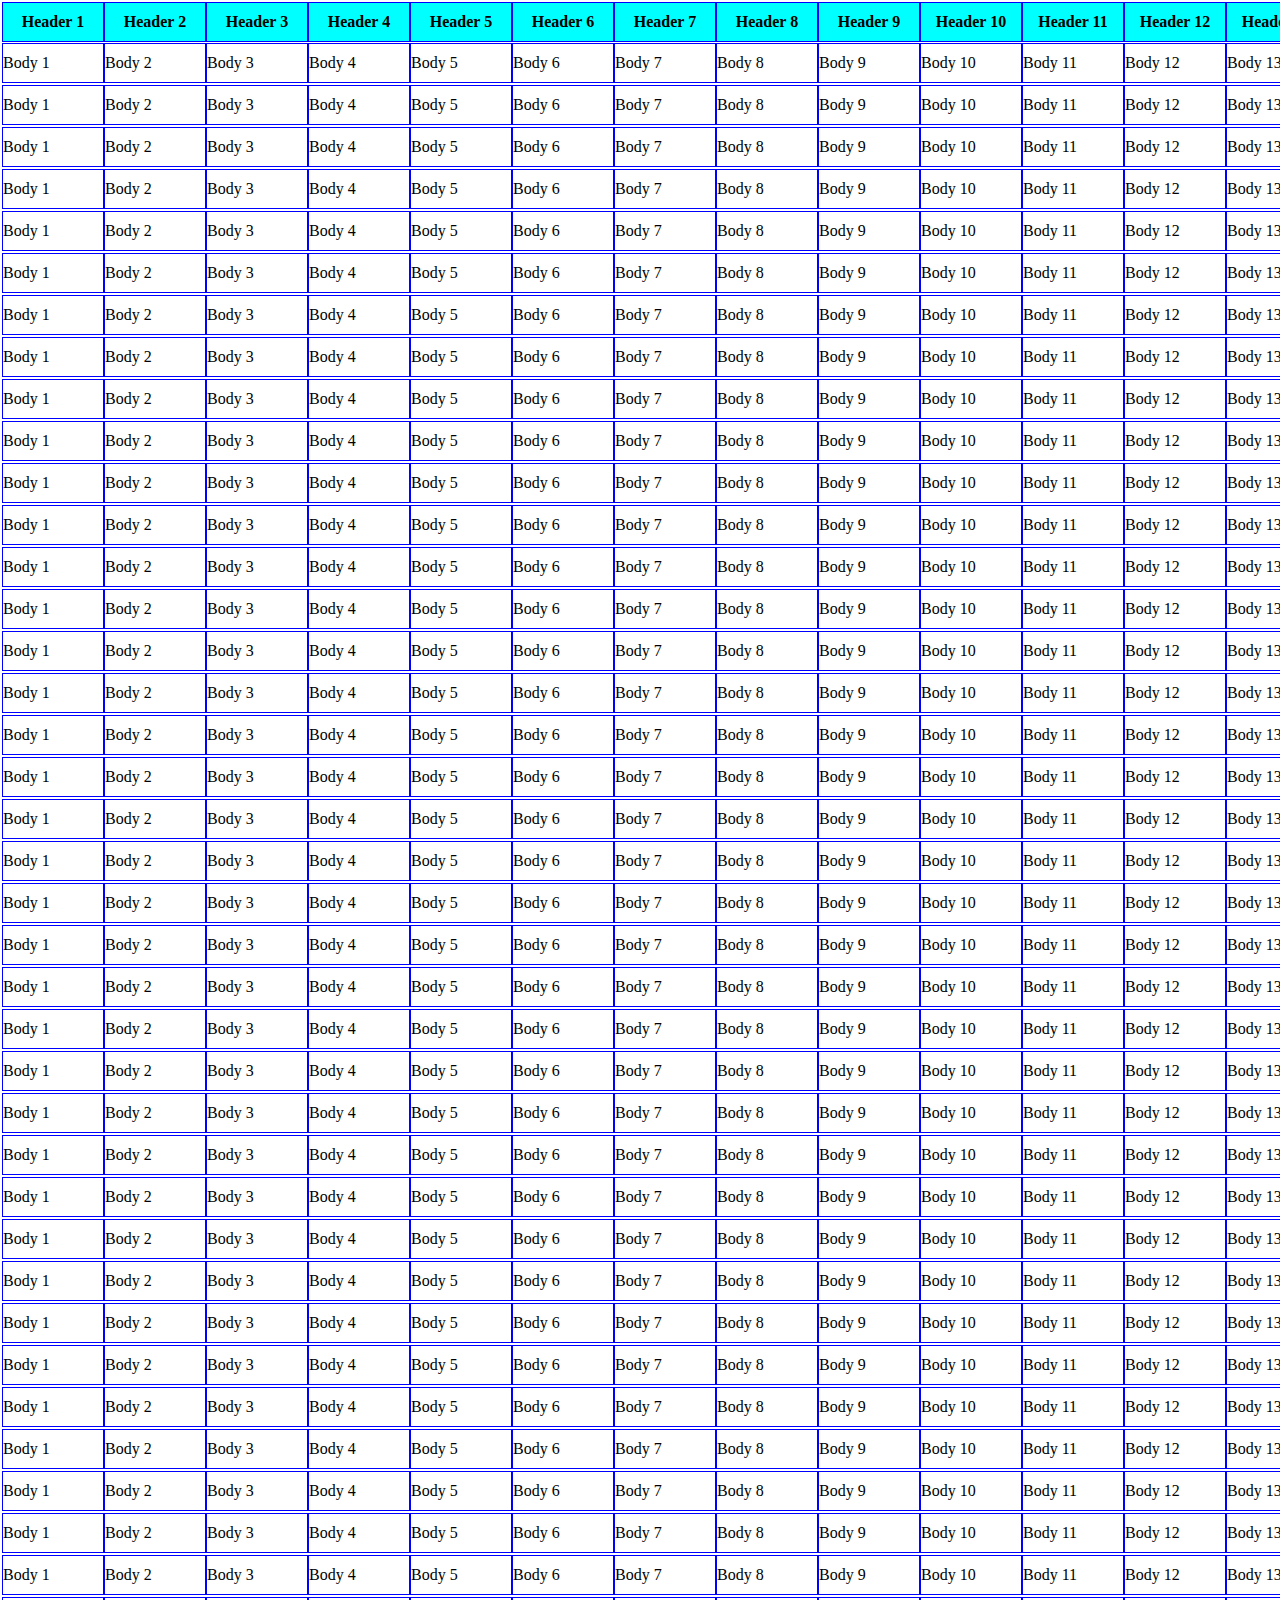
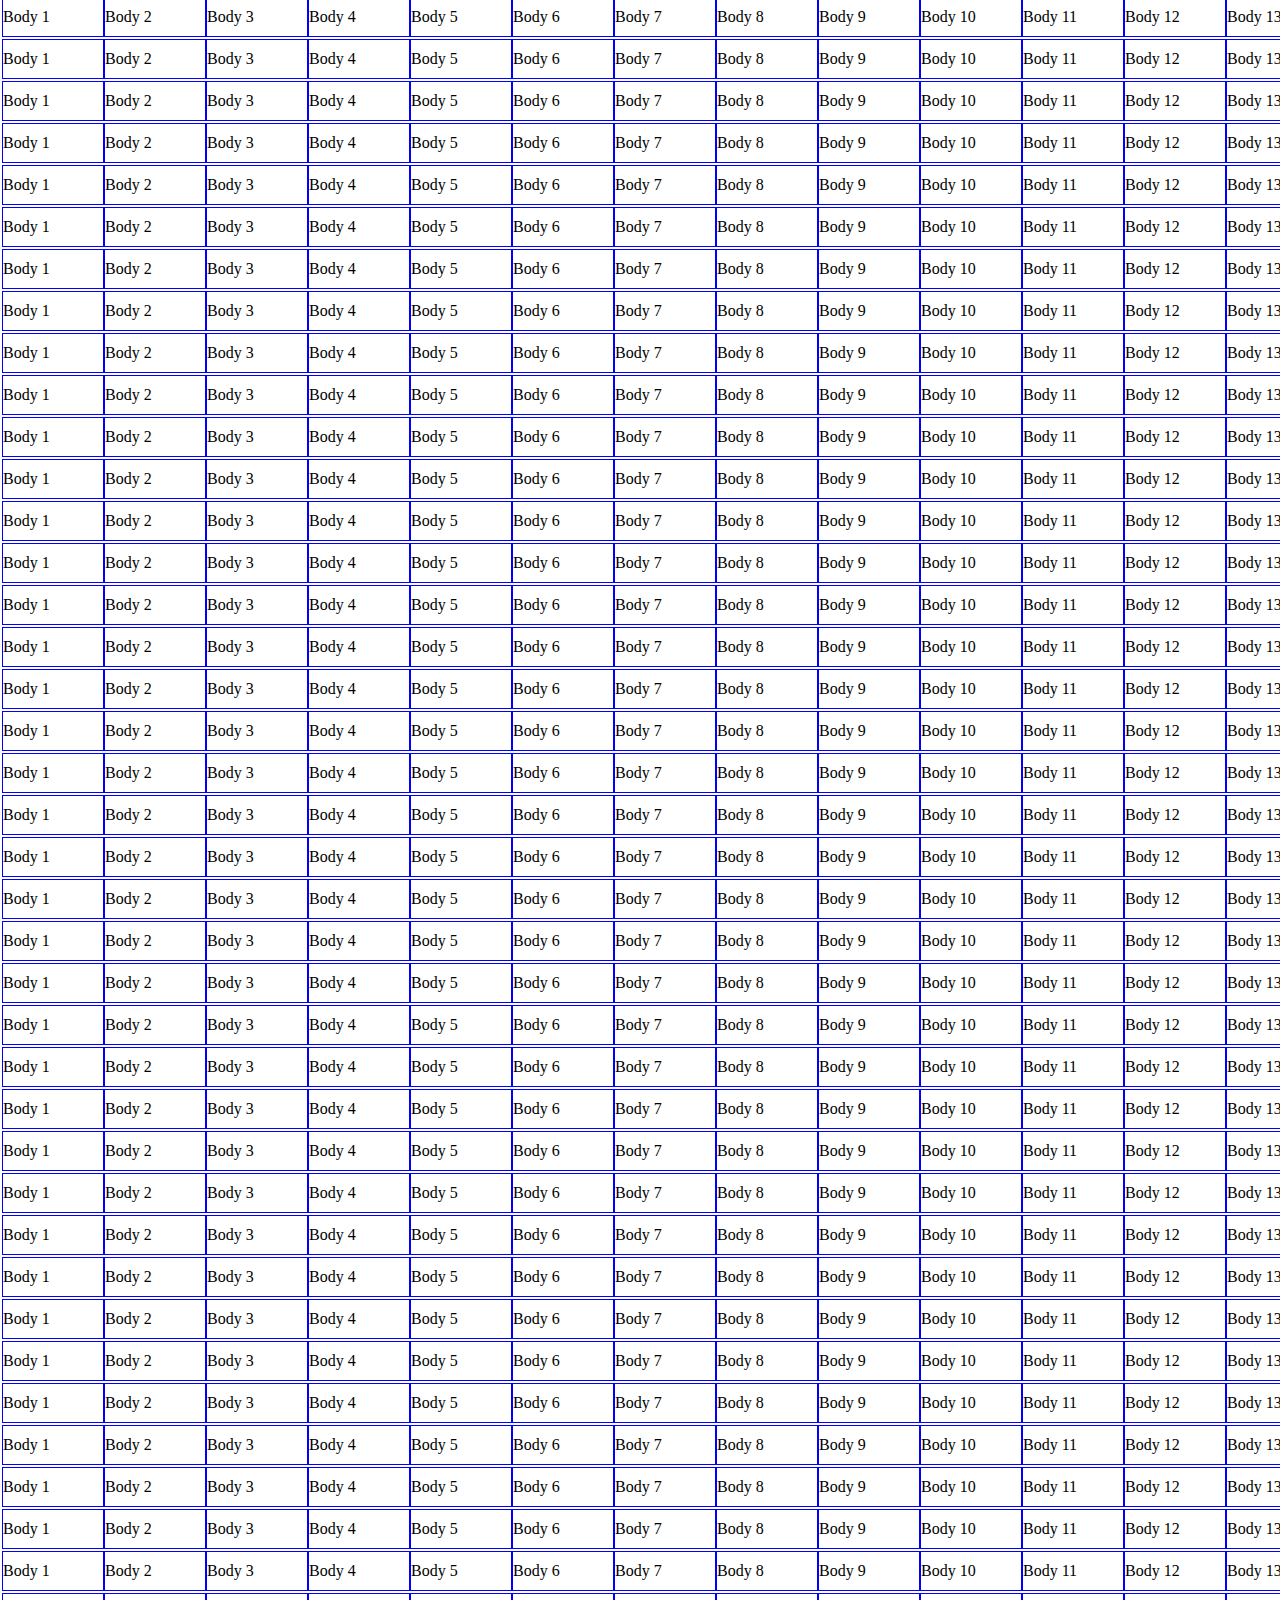
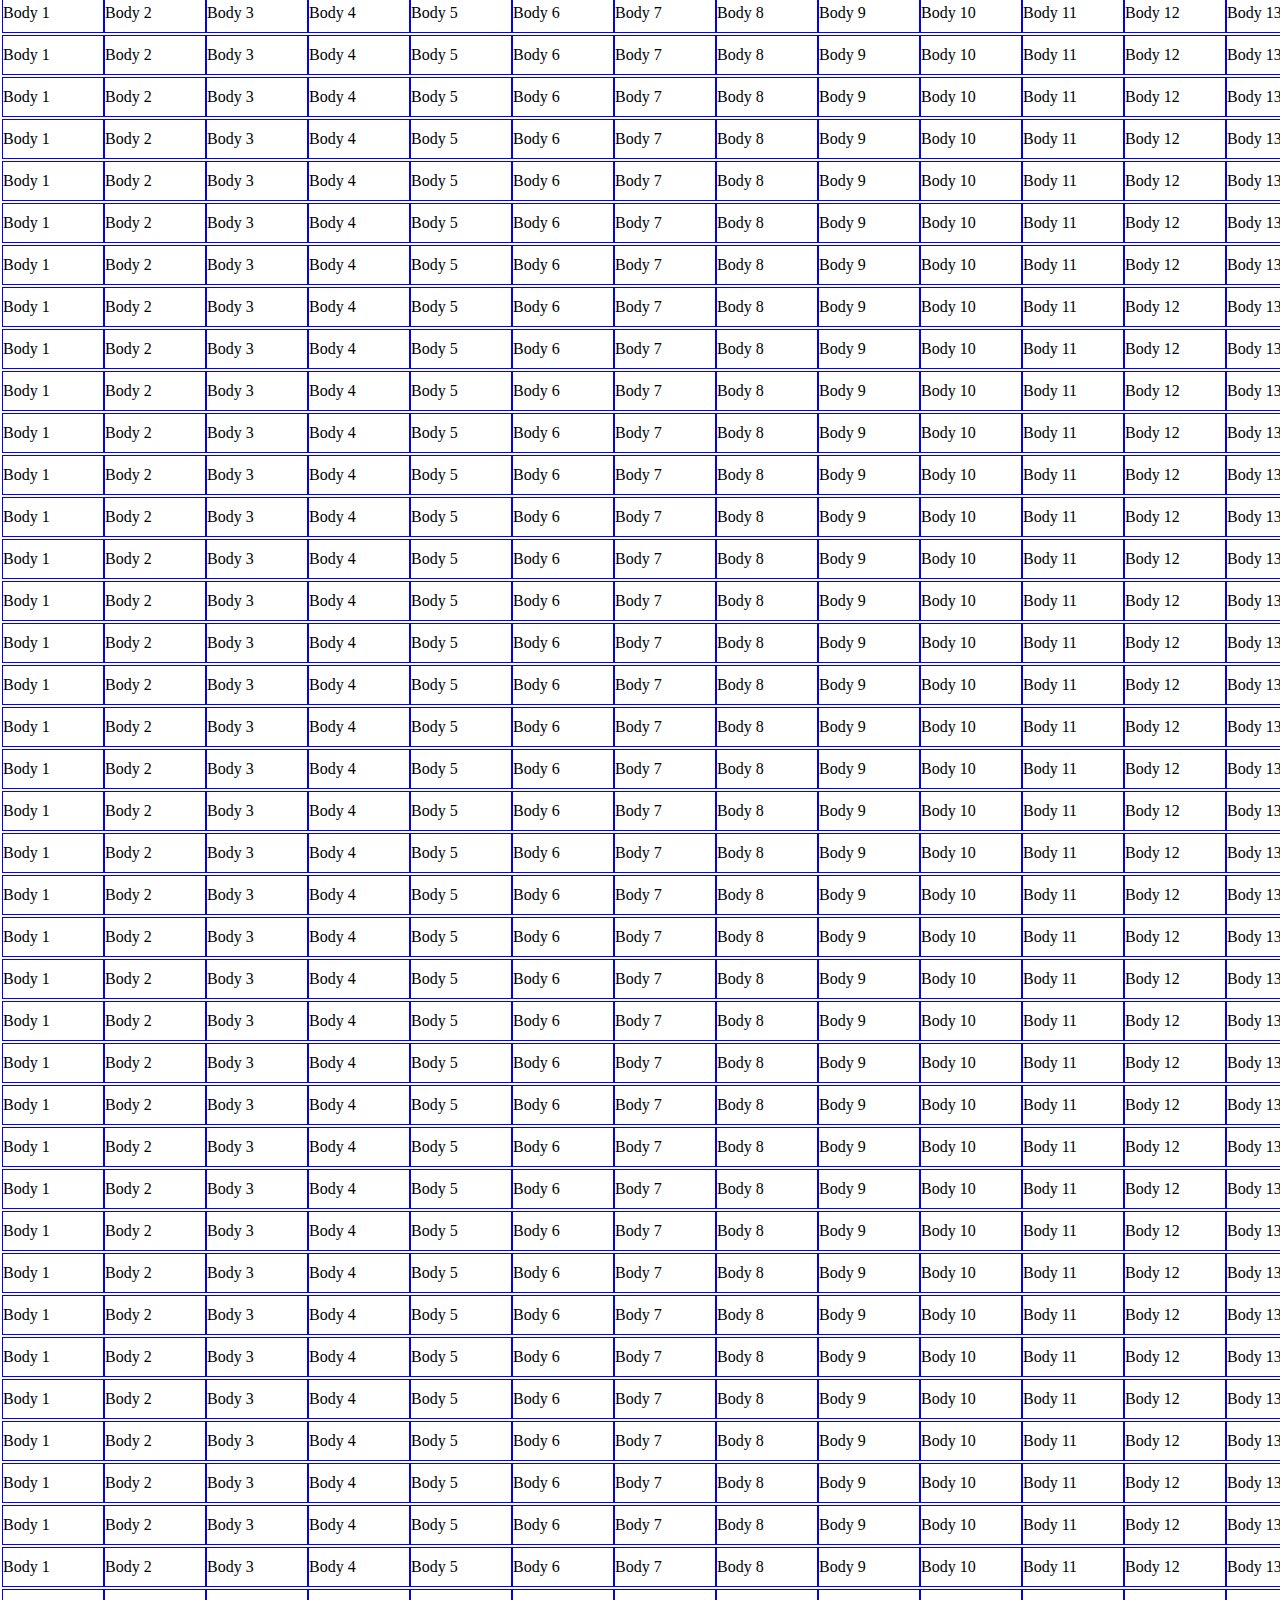
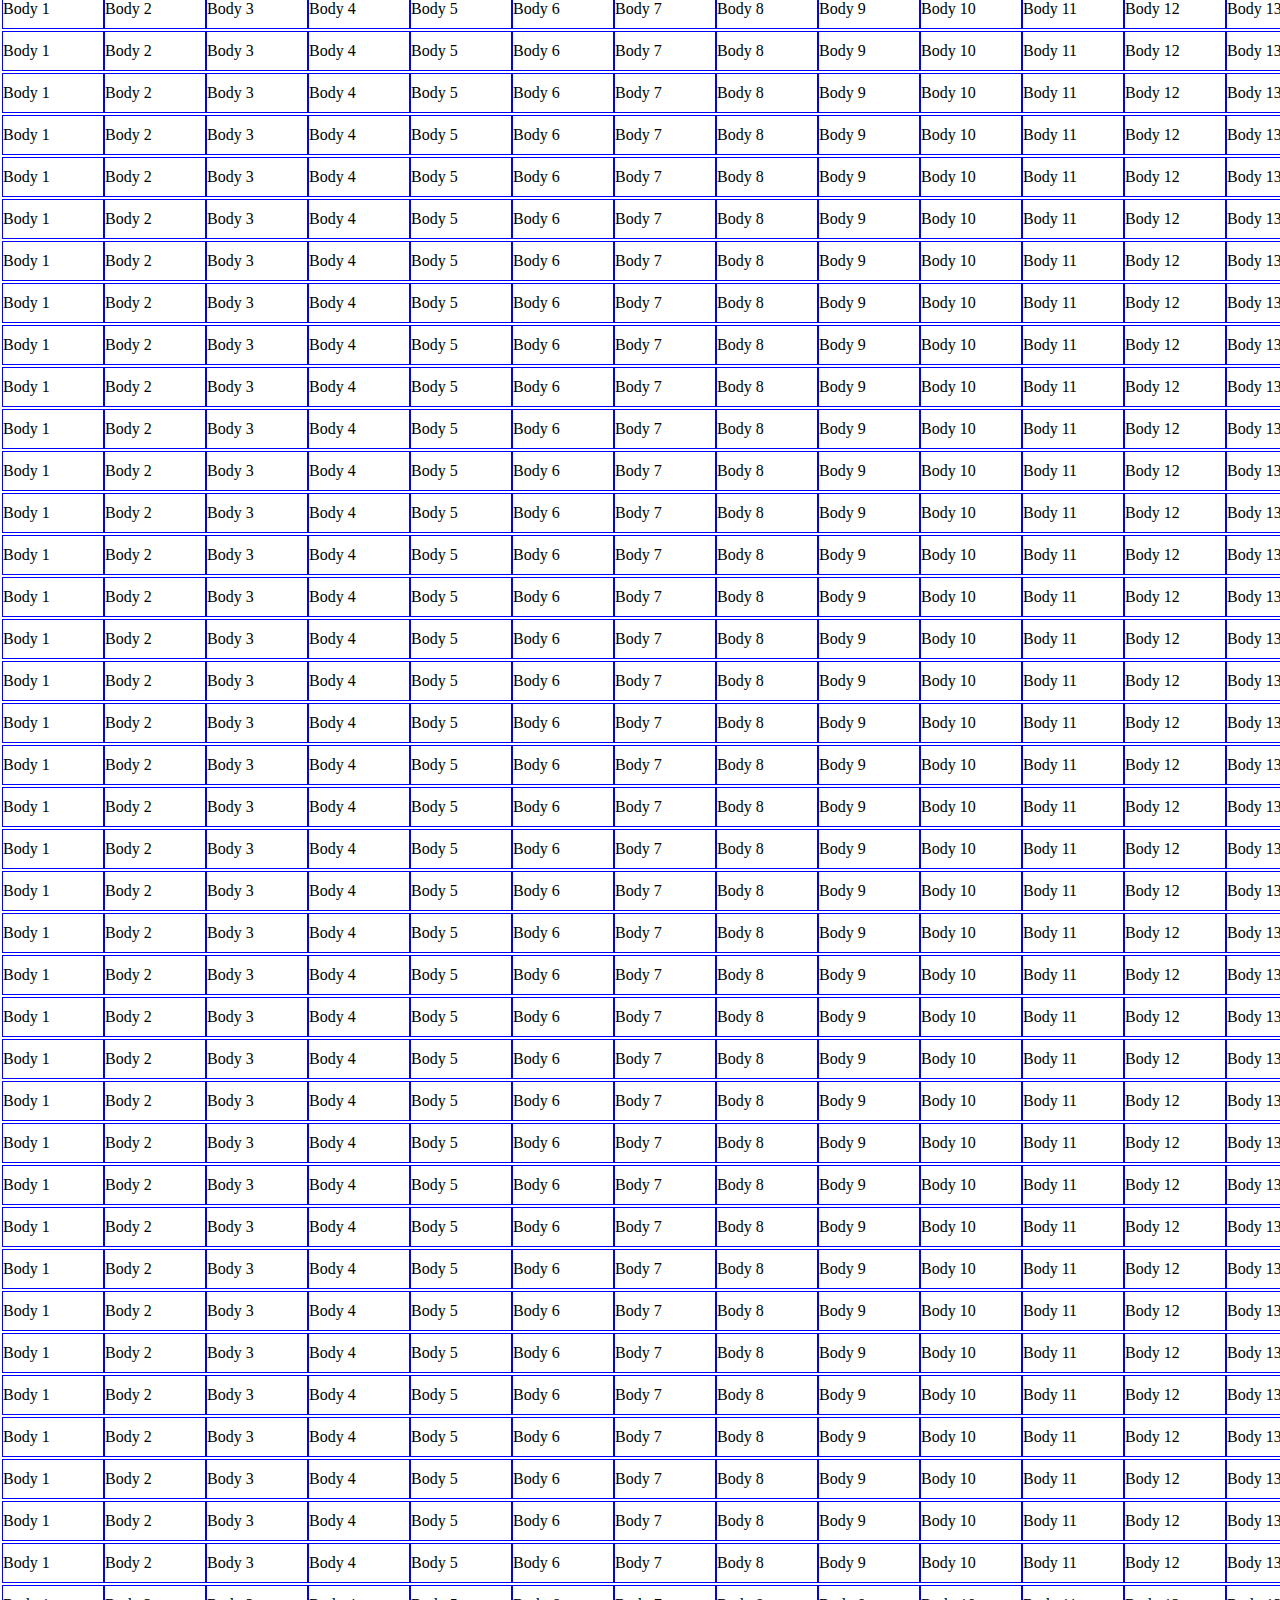
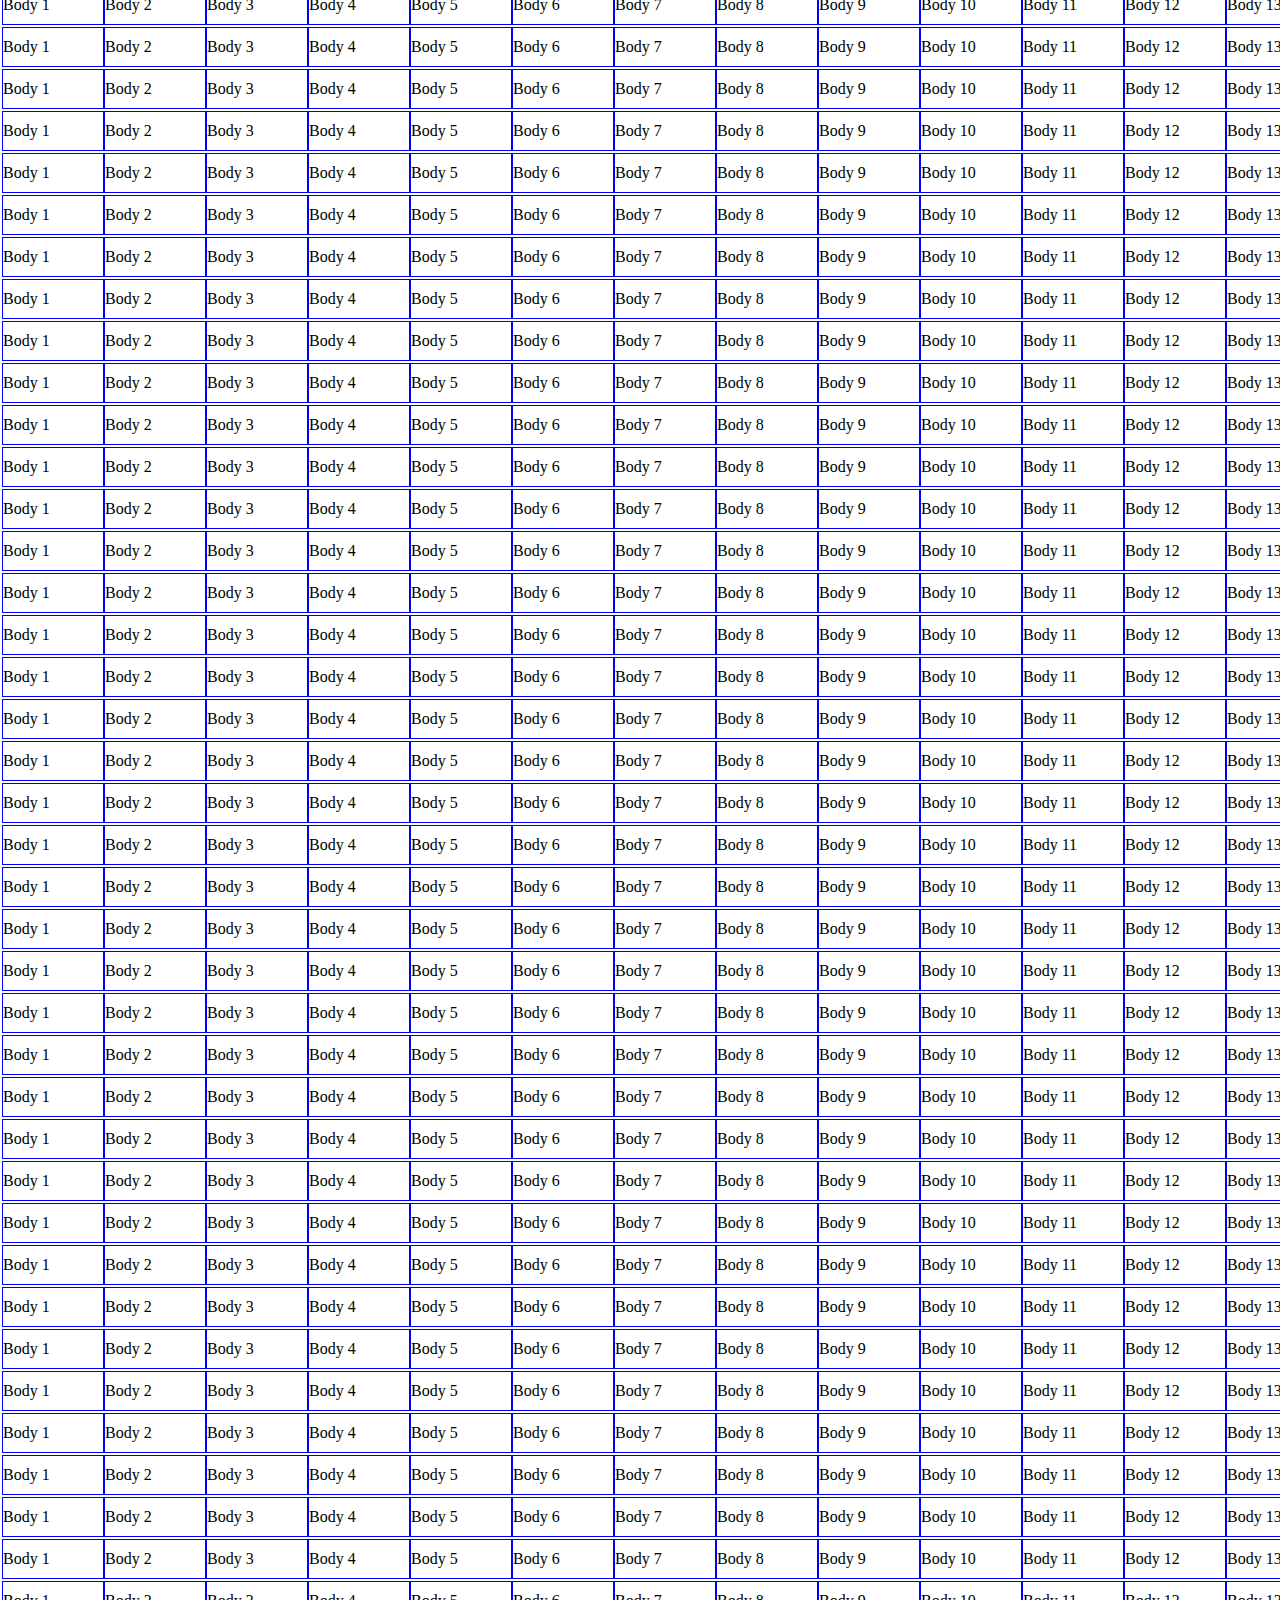
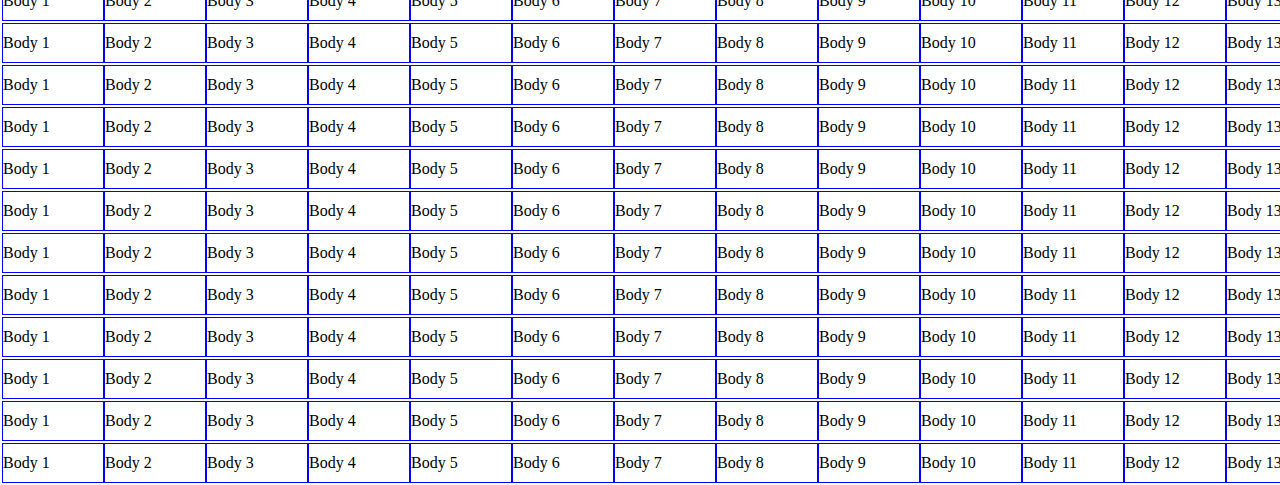
==== example/excel/fullscreen/index.html @ 572d9a46 "New full screen locked table scroller" ====
<!DOCTYPE html>
<html>
<head>
<title>Scrollable Table with Fixed Header</title>
<script src="jquery-latest.min.js" type="text/javascript"></script>
<script type="text/javascript">
<!--
$(document).ready(function(){
    var bot = $("#bottomTable");
    var row = $("#bottomTable tr");
    for(var i = 0; i < 200; i++){
        bot.append( row.clone() );
    }
    var top = $("div.fixedTop");
    $(window).on('scroll', function(ev){
        top.css('left', (window.pageXOffset * -1) + 'px');
    });
});
-->
</script>
<style type="text/css">
<!--
html, body {
    margin: 0;
    padding: 0;
}

div.fixedTop {
    position: fixed;
    top: 0px;
    left: 0px;
    width: 2120px;
}

div.fixedTop table {
    border-spacing: 1;
}

div.fixedTop th {
    display: inline-block;
    padding: 10px 0 10px 0;
    margin: 0;
    width: 100px;
    border: 1px solid blue;
    text-align: center;
    background-color: cyan;
    z-index: 200;
}

div.fixedTop th:hover {
    background-color: #c99;
    cursor: pointer;
}

div.bottomScroller {
    margin: 41px 0 0 0;
    padding: 0;
    width: 100%;
}

div.bottomScroller table {
    padding: 0;
    margin: 0;
    display: block;
    width: 2120px;
}

div.bottomScroller td {
    margin: 0;
    width: 100px;
    padding: 10px 0 10px 0;
    border: 1px solid blue;
    white-space: nowrap;
    text-overflow: ellipsis;
    overflow: hidden;
    display: inline-block;
}

-->
</style>
</head>
    <body>
        <div class='fixedTop'>
            <table>
                <tr>
                    <th> Header 1 </th>
                    <th> Header 2 </th>
                    <th> Header 3 </th>
                    <th> Header 4 </th>
                    <th> Header 5 </th>
                    <th> Header 6 </th>
                    <th> Header 7 </th>
                    <th> Header 8 </th>
                    <th> Header 9 </th>
                    <th> Header 10 </th>
                    <th> Header 11 </th>
                    <th> Header 12 </th>
                    <th> Header 13 </th>
                    <th> Header 14 </th>
                    <th> Header 15 </th>
                    <th> Header 16 </th>
                    <th> Header 17 </th>
                    <th> Header 18 </th>
                    <th> Header 19 </th>
                    <th> Header 20 </th>
                </tr>
            </table>
        </div>
        <div class='bottomScroller'>
            <table id='bottomTable'>
                <tr>
                    <td> Body 1 </td>
                    <td> Body 2 </td>
                    <td> Body 3 </td>
                    <td> Body 4 </td>
                    <td> Body 5 </td>
                    <td> Body 6 </td>
                    <td> Body 7 </td>
                    <td> Body 8 </td>
                    <td> Body 9 </td>
                    <td> Body 10 </td>
                    <td> Body 11 </td>
                    <td> Body 12 </td>
                    <td> Body 13 </td>
                    <td> Body 14 </td>
                    <td> Body 15 </td>
                    <td> Body 16 </td>
                    <td> Body 17 </td>
                    <td> Body 18 </td>
                    <td> Body 19 </td>
                    <td> Body 20 </td>
                </tr>
            </table>
        </div>
    </body>
</html>
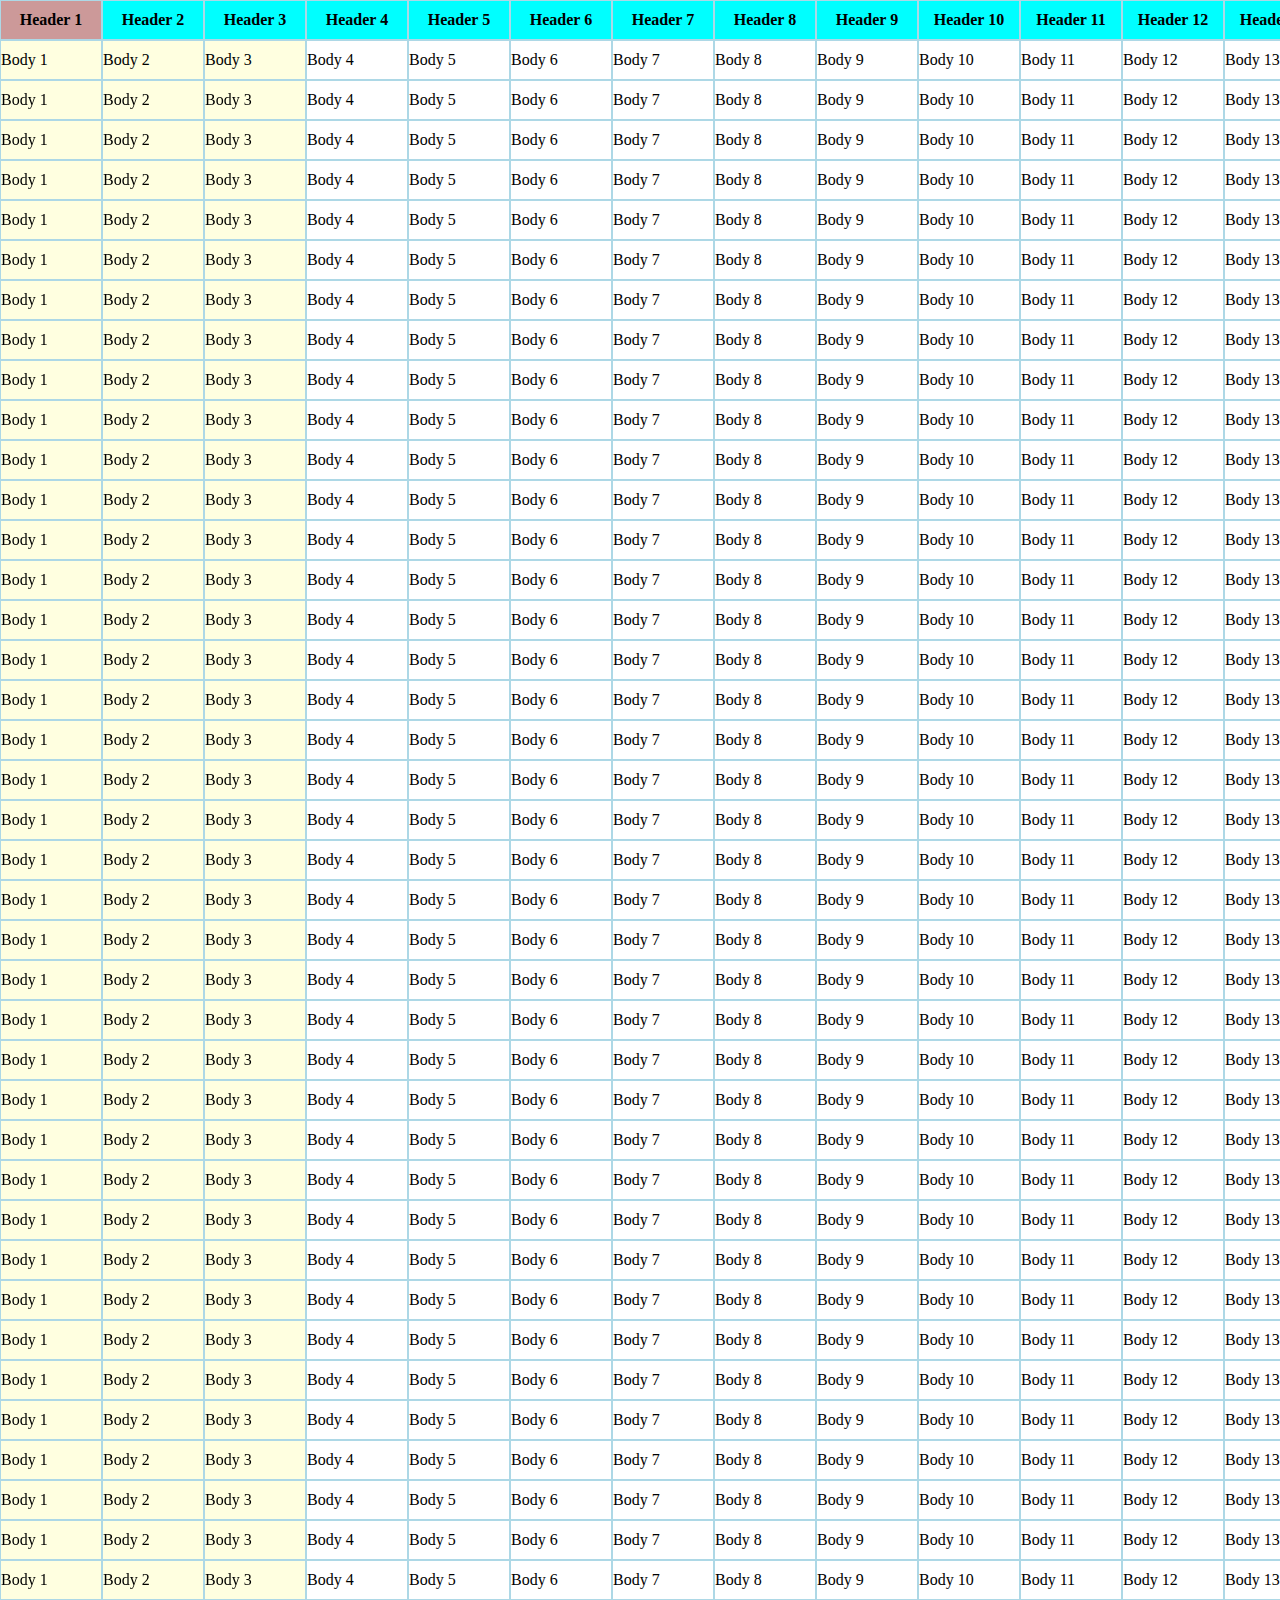
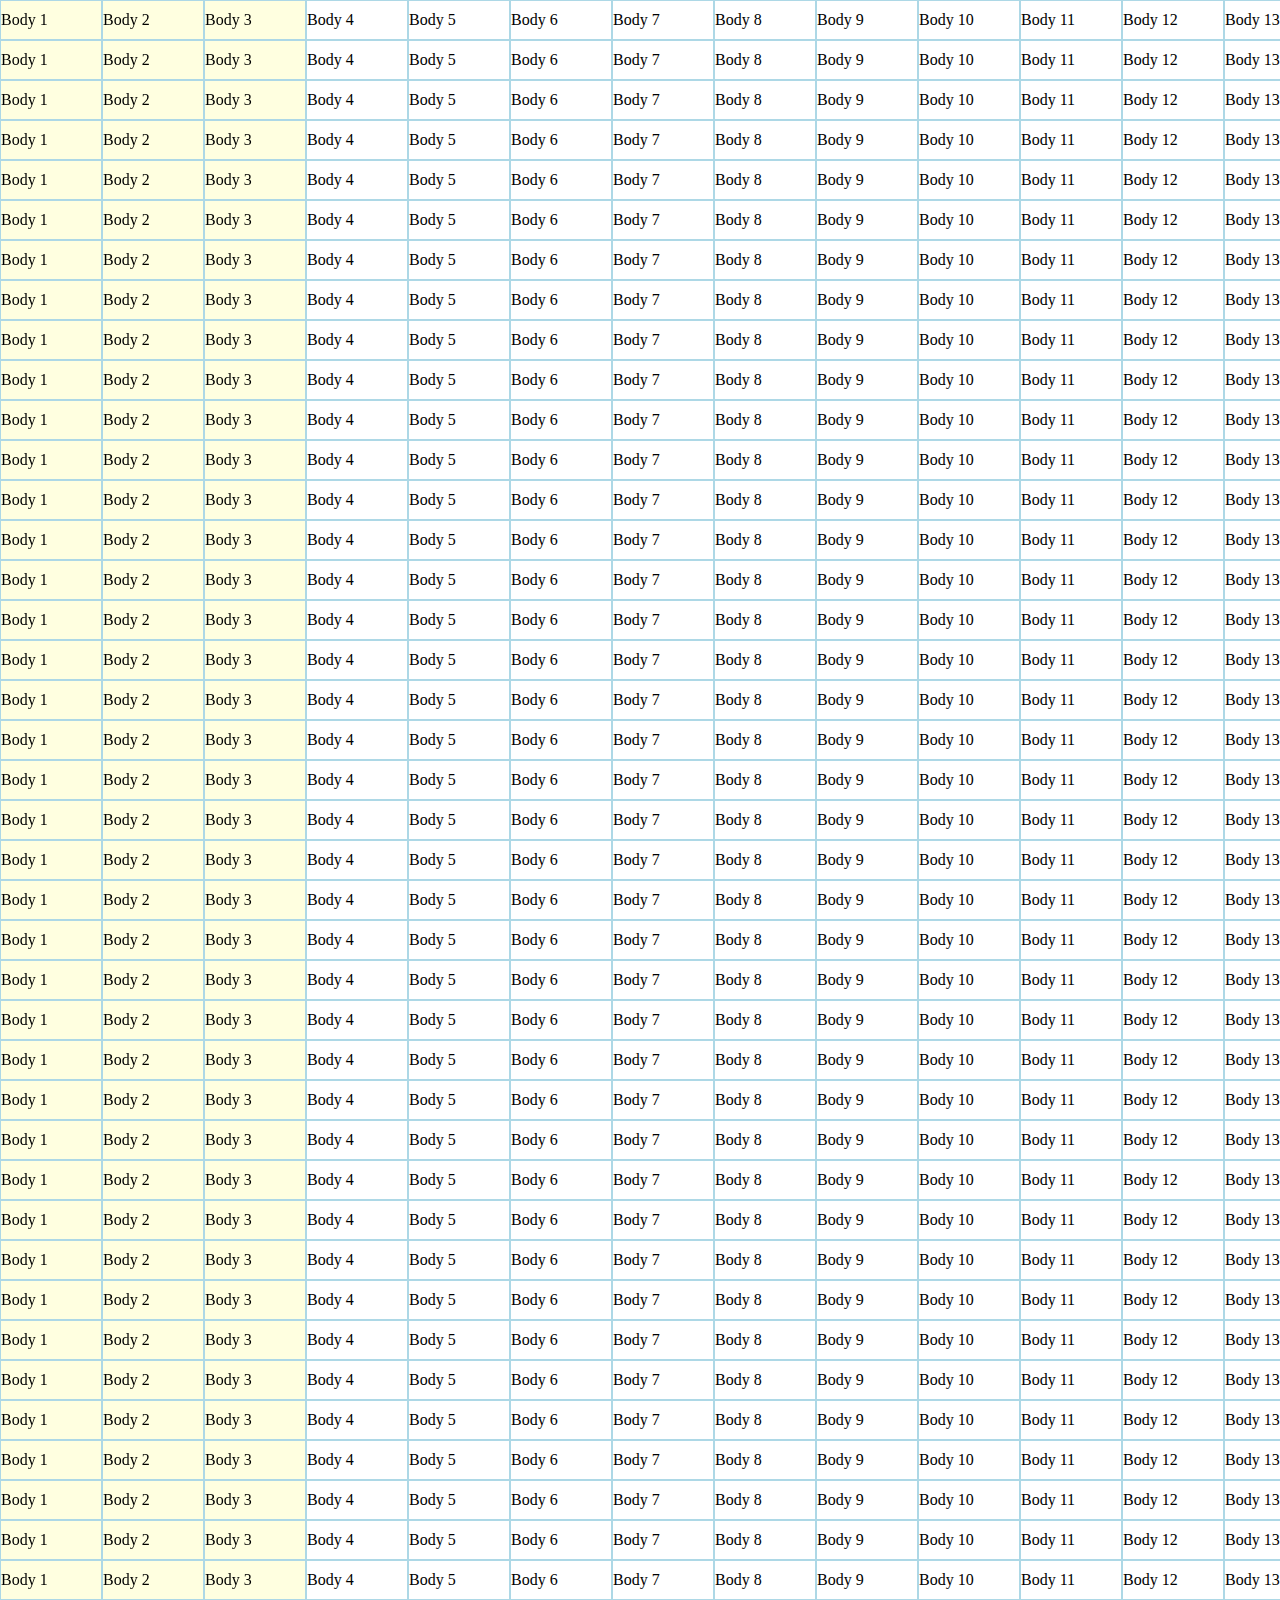
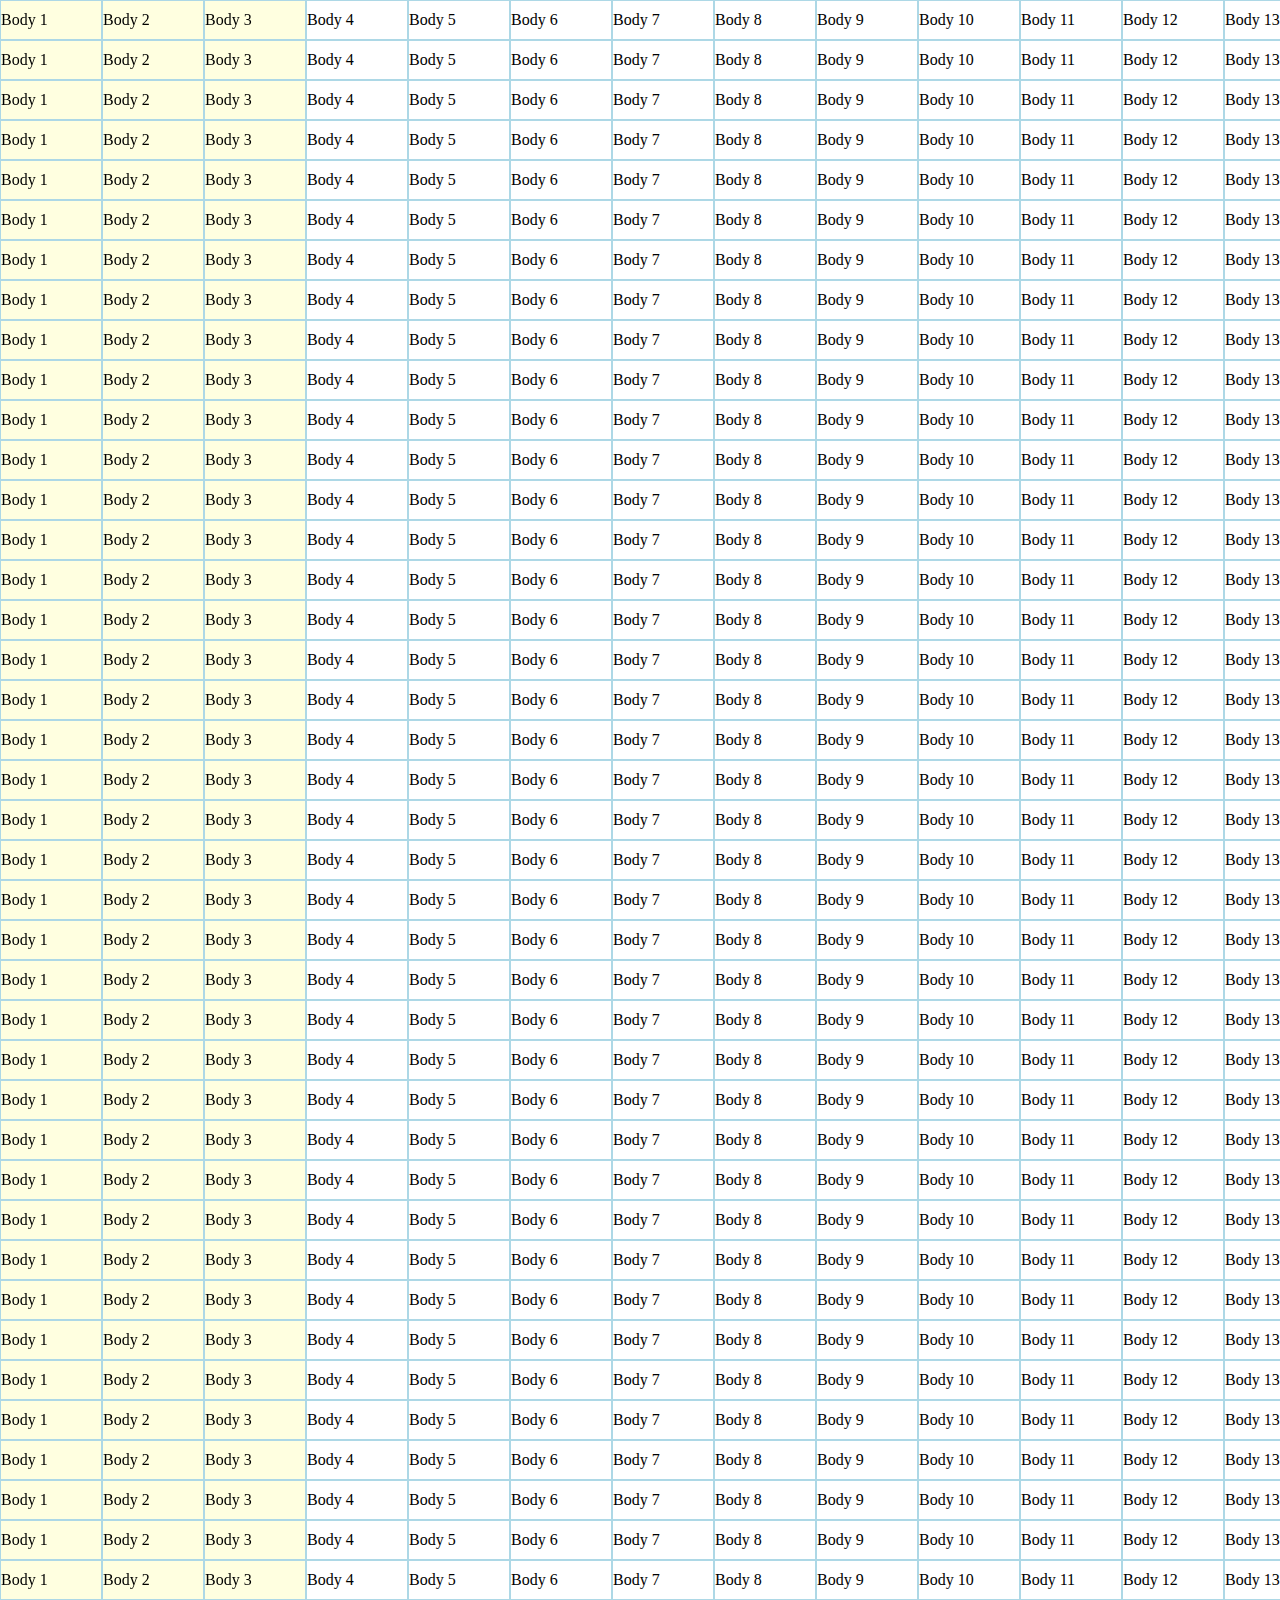
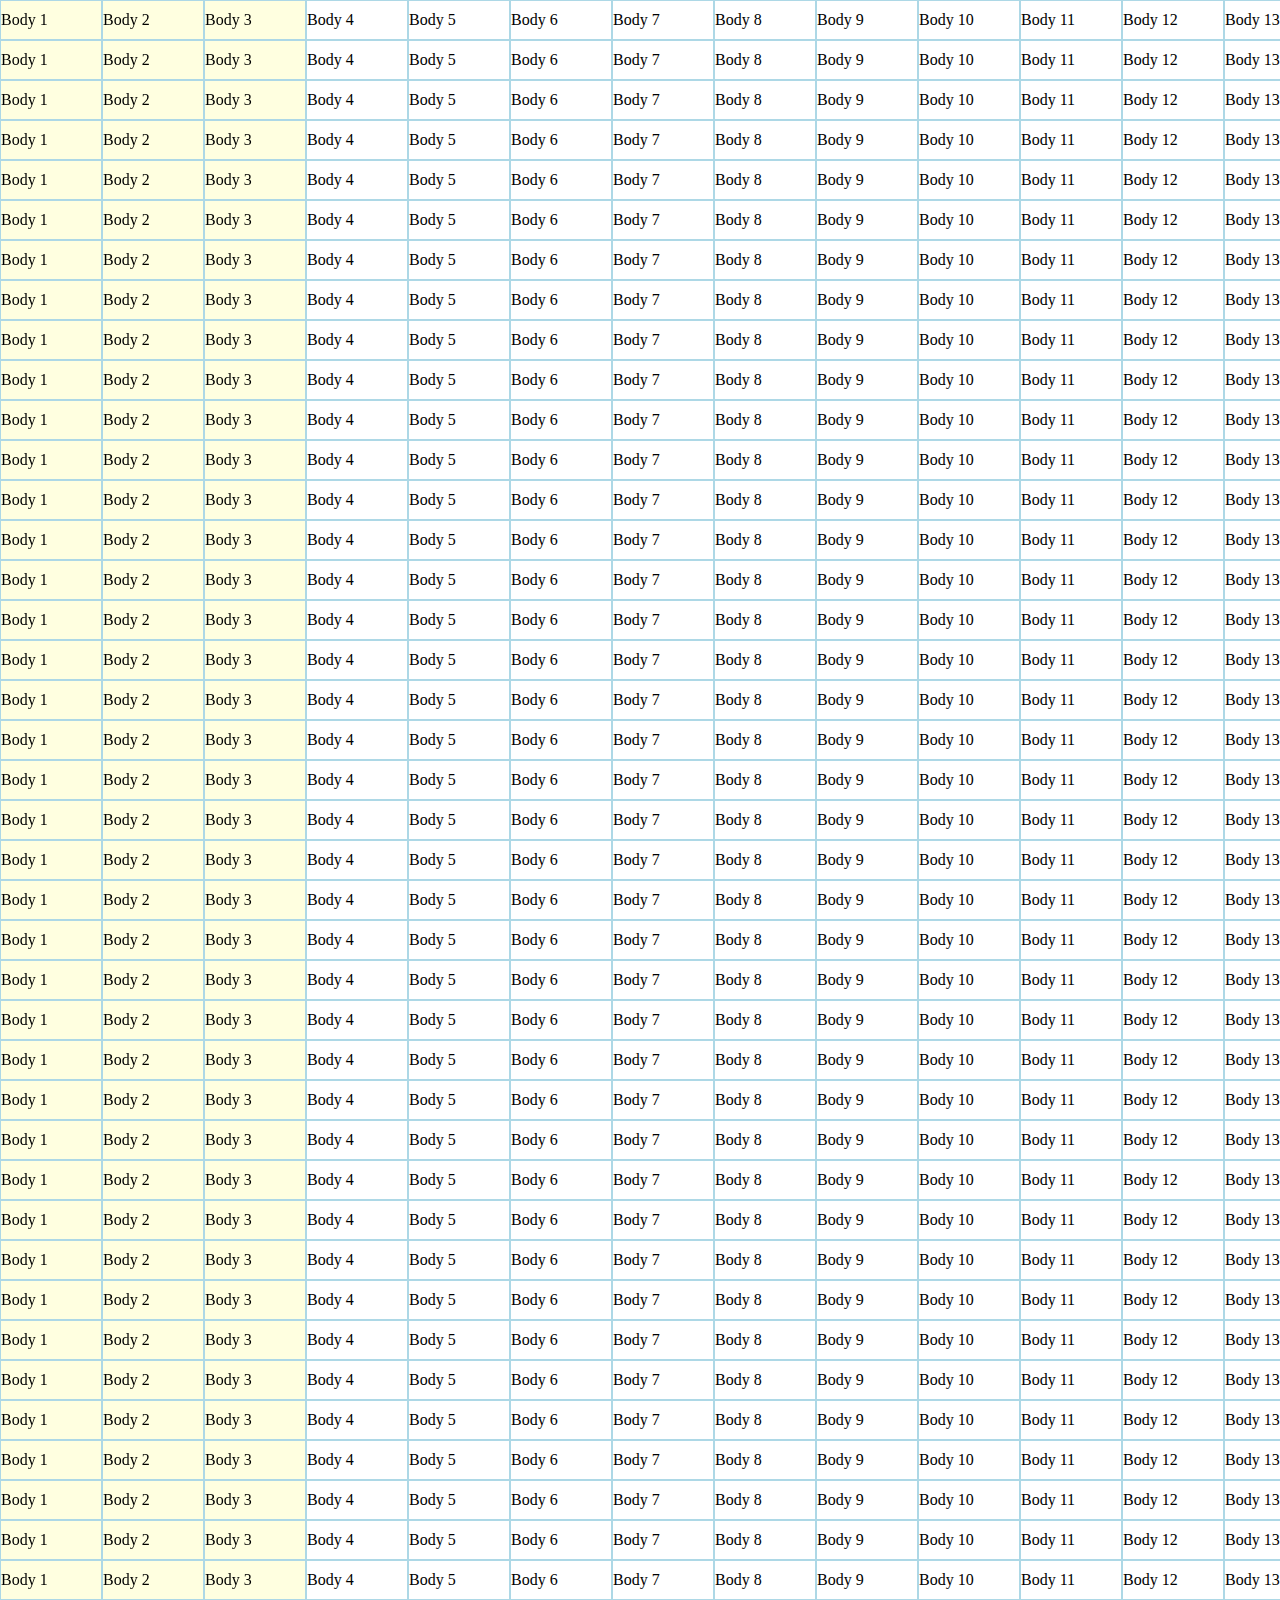
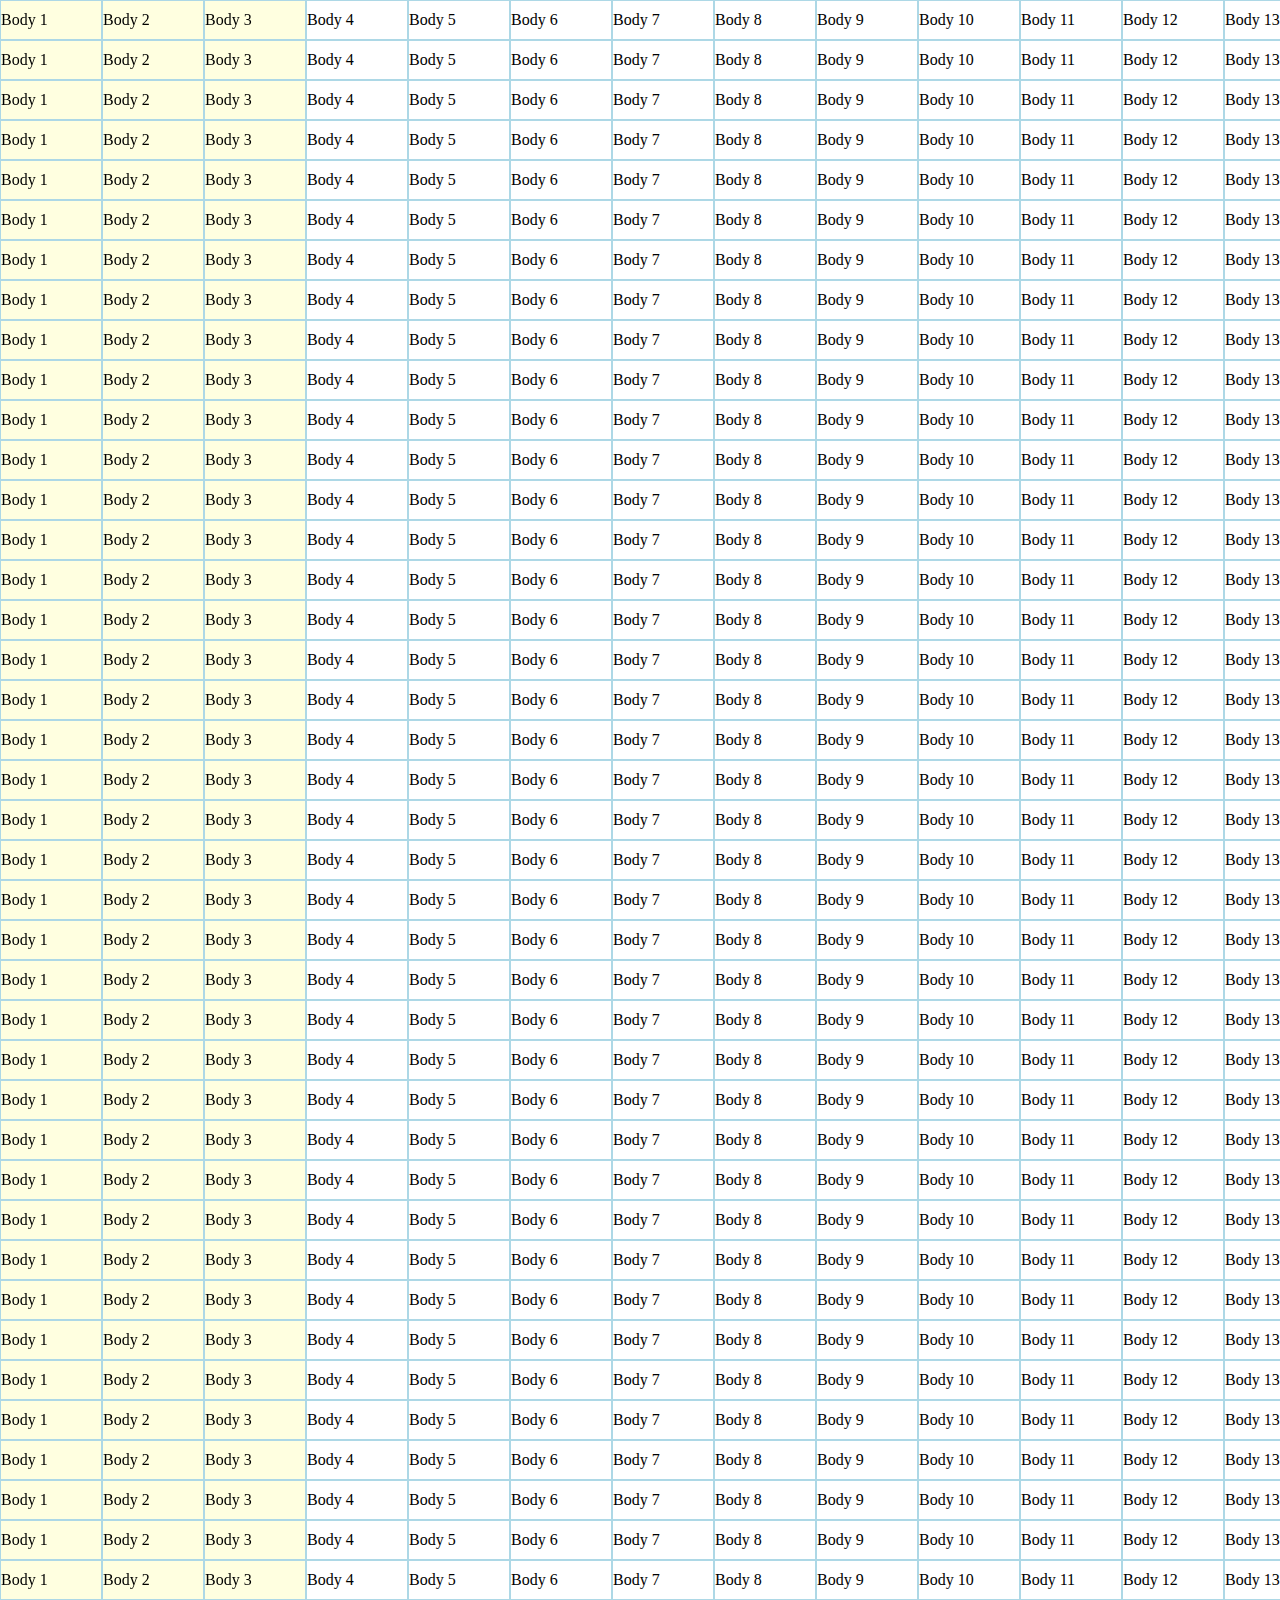
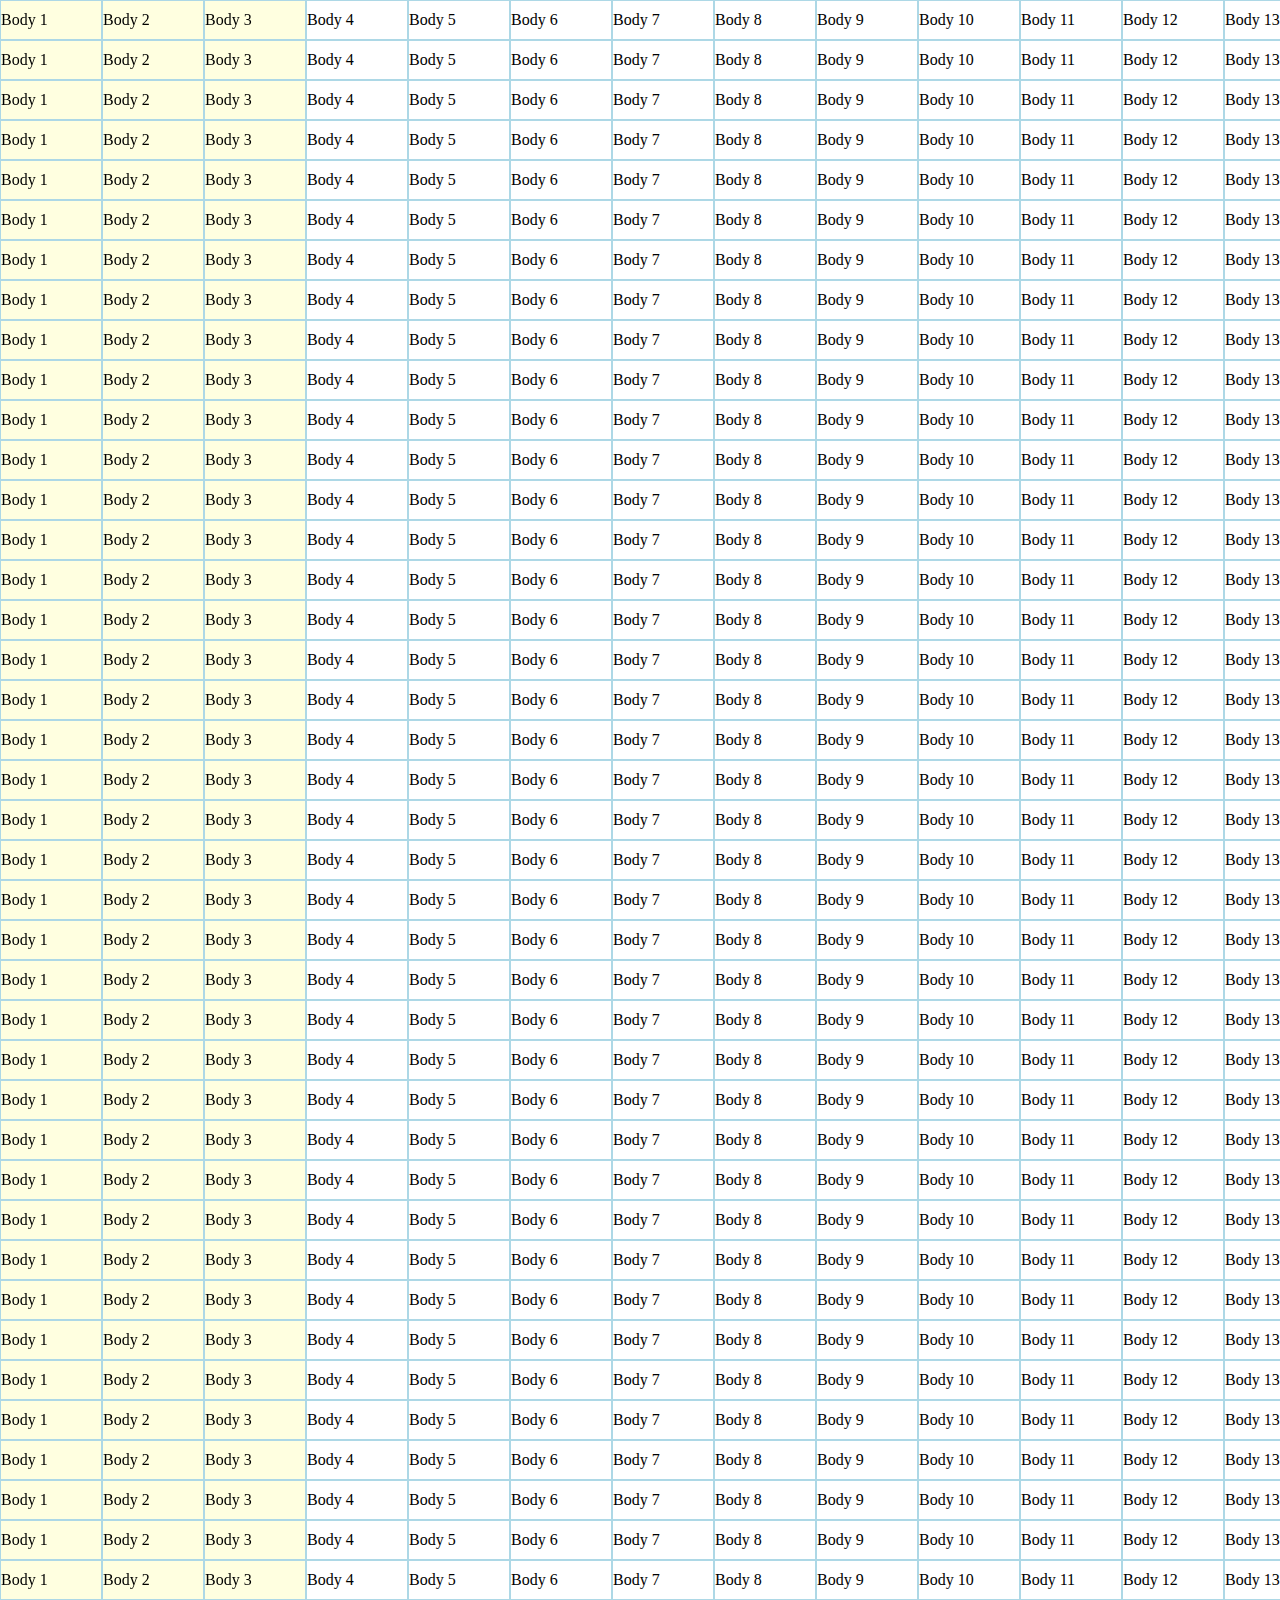
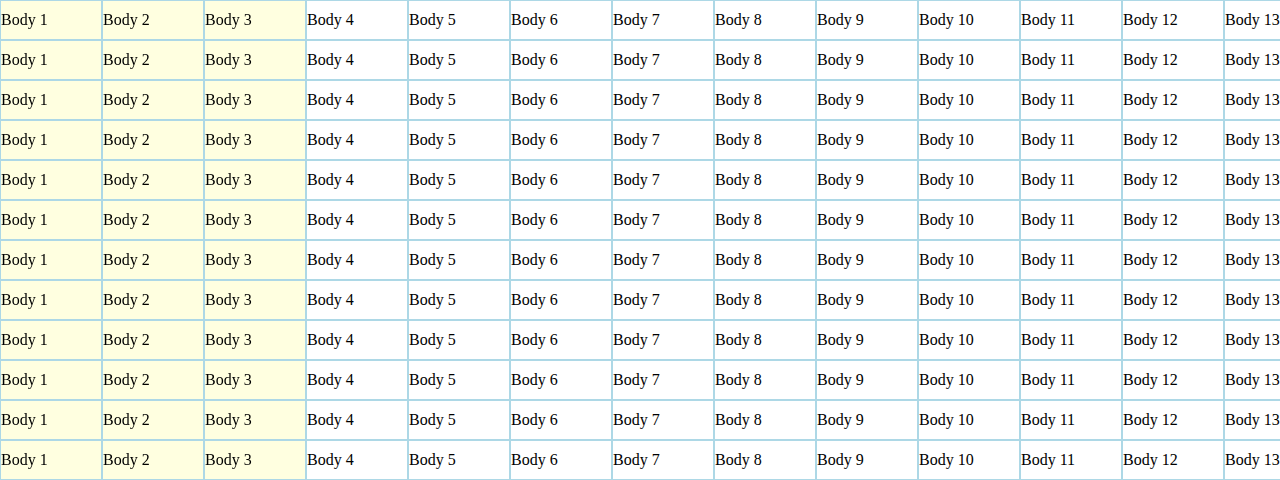
==== commit 2652defc: "Full blown header-column locking" ====
--- a/example/excel/fullscreen/index.html
+++ b/example/excel/fullscreen/index.html
@@ -6,15 +6,45 @@
 <script type="text/javascript">
 <!--
 $(document).ready(function(){
+
+    // add some rows for effect
     var bot = $("#bottomTable");
     var row = $("#bottomTable tr");
-    for(var i = 0; i < 200; i++){
+
+    for(var i = 0; i < 250; i++){
         bot.append( row.clone() );
     }
-    var top = $("div.fixedTop");
+
+    var left = $("#leftTableScroller");
+        row  = $("#leftTableScroller tr");
+    for(var i = 0; i < 250; i++){
+        left.append( row.clone() );
+    }
+
+
+    // add header elements to our leftTable
+    /*
+    var leftRow = $("<tr></tr>");
+    var leftTbl = $("#leftTable"); leftTbl.append(leftRow);
+
+    $("#topTable tr>th:lt(3)").each(function(i, e){
+        leftRow.append($(e).clone());
+    });
+    */
+
+
+    // keep header in place on horizontal scroll
+    var top  = $("div.fixedTop");
+
+    var lft  = $("div.fixedLeftScroller");
+    var lftOrig = parseInt(lft.css('top').replace(/px/,''));
+
     $(window).on('scroll', function(ev){
         top.css('left', (window.pageXOffset * -1) + 'px');
+        lft.css('top', (window.pageYOffset * -1) + lftOrig + 'px');
     });
+
+
 });
 -->
 </script>
@@ -25,11 +55,18 @@
     padding: 0;
 }
 
+table {
+    border-collapse: collapse;
+    border-spacing: 0;
+}
+
+/* top row */
 div.fixedTop {
     position: fixed;
     top: 0px;
     left: 0px;
     width: 2120px;
+    z-index: 200;
 }
 
 div.fixedTop table {
@@ -41,10 +78,9 @@
     padding: 10px 0 10px 0;
     margin: 0;
     width: 100px;
-    border: 1px solid blue;
+    border: 1px solid lightblue;
     text-align: center;
     background-color: cyan;
-    z-index: 200;
 }
 
 div.fixedTop th:hover {
@@ -52,8 +88,67 @@
     cursor: pointer;
 }
 
+
+/* left table */
+div.fixedLeftTop {
+    position: fixed;
+    top: 0px;
+    left: 0px;
+    z-index: 400;
+}
+
+div.fixedLeftTop table {
+    border-spacing: 1;
+}
+
+div.fixedLeftTop th {
+    display: inline-block;
+    padding: 10px 0 10px 0;
+    margin: 0;
+    width: 100px;
+    border: 1px solid lightblue;
+    text-align: center;
+    background-color: cyan;
+}
+
+
+div.fixedLeftTop th:hover {
+    background-color: #c99;
+    cursor: pointer;
+}
+
+/* horizontally fixed table rows */
+div.fixedLeftScroller {
+    margin: 0;
+    padding: 0;
+    position: fixed;
+    top: 40px;
+    left: 0;
+    z-index: 200;
+}
+
+div.fixedLeftScroller table {
+    padding: 0;
+    margin: 0;
+    display: block;
+}
+
+div.fixedLeftScroller td {
+    margin: 0;
+    width: 100px;
+    padding: 10px 0 10px 0;
+    border: 1px solid lightblue;
+    white-space: nowrap;
+    text-overflow: ellipsis;
+    overflow: hidden;
+    display: inline-block;
+    background-color: lightyellow;
+}
+
+
+/* the actual table */
 div.bottomScroller {
-    margin: 41px 0 0 0;
+    margin: 40px 0 0 0;
     padding: 0;
     width: 100%;
 }
@@ -69,7 +164,7 @@
     margin: 0;
     width: 100px;
     padding: 10px 0 10px 0;
-    border: 1px solid blue;
+    border: 1px solid lightblue;
     white-space: nowrap;
     text-overflow: ellipsis;
     overflow: hidden;
@@ -80,8 +175,9 @@
 </style>
 </head>
     <body>
+        <!-- this is frozen vertically, but moves horizontally via JS -->
         <div class='fixedTop'>
-            <table>
+            <table id='topTable'>
                 <tr>
                     <th> Header 1 </th>
                     <th> Header 2 </th>
@@ -106,6 +202,26 @@
                 </tr>
             </table>
         </div>
+        <!-- this is frozen in both directions -->
+        <div class='fixedLeftTop'>
+            <table id='leftTableTop'>
+                <tr>
+                    <th> Header 1 </th>
+                    <th> Header 2 </th>
+                    <th> Header 3 </th>
+                </tr>
+            </table>
+        </div>
+        <div class='fixedLeftScroller'>
+            <table id='leftTableScroller'>
+                <tr>
+                    <td> Body 1 </td>
+                    <td> Body 2 </td>
+                    <td> Body 3 </td>
+                </tr>
+            </table>
+        </div>
+        <!-- this behaves regularly -->
         <div class='bottomScroller'>
             <table id='bottomTable'>
                 <tr>
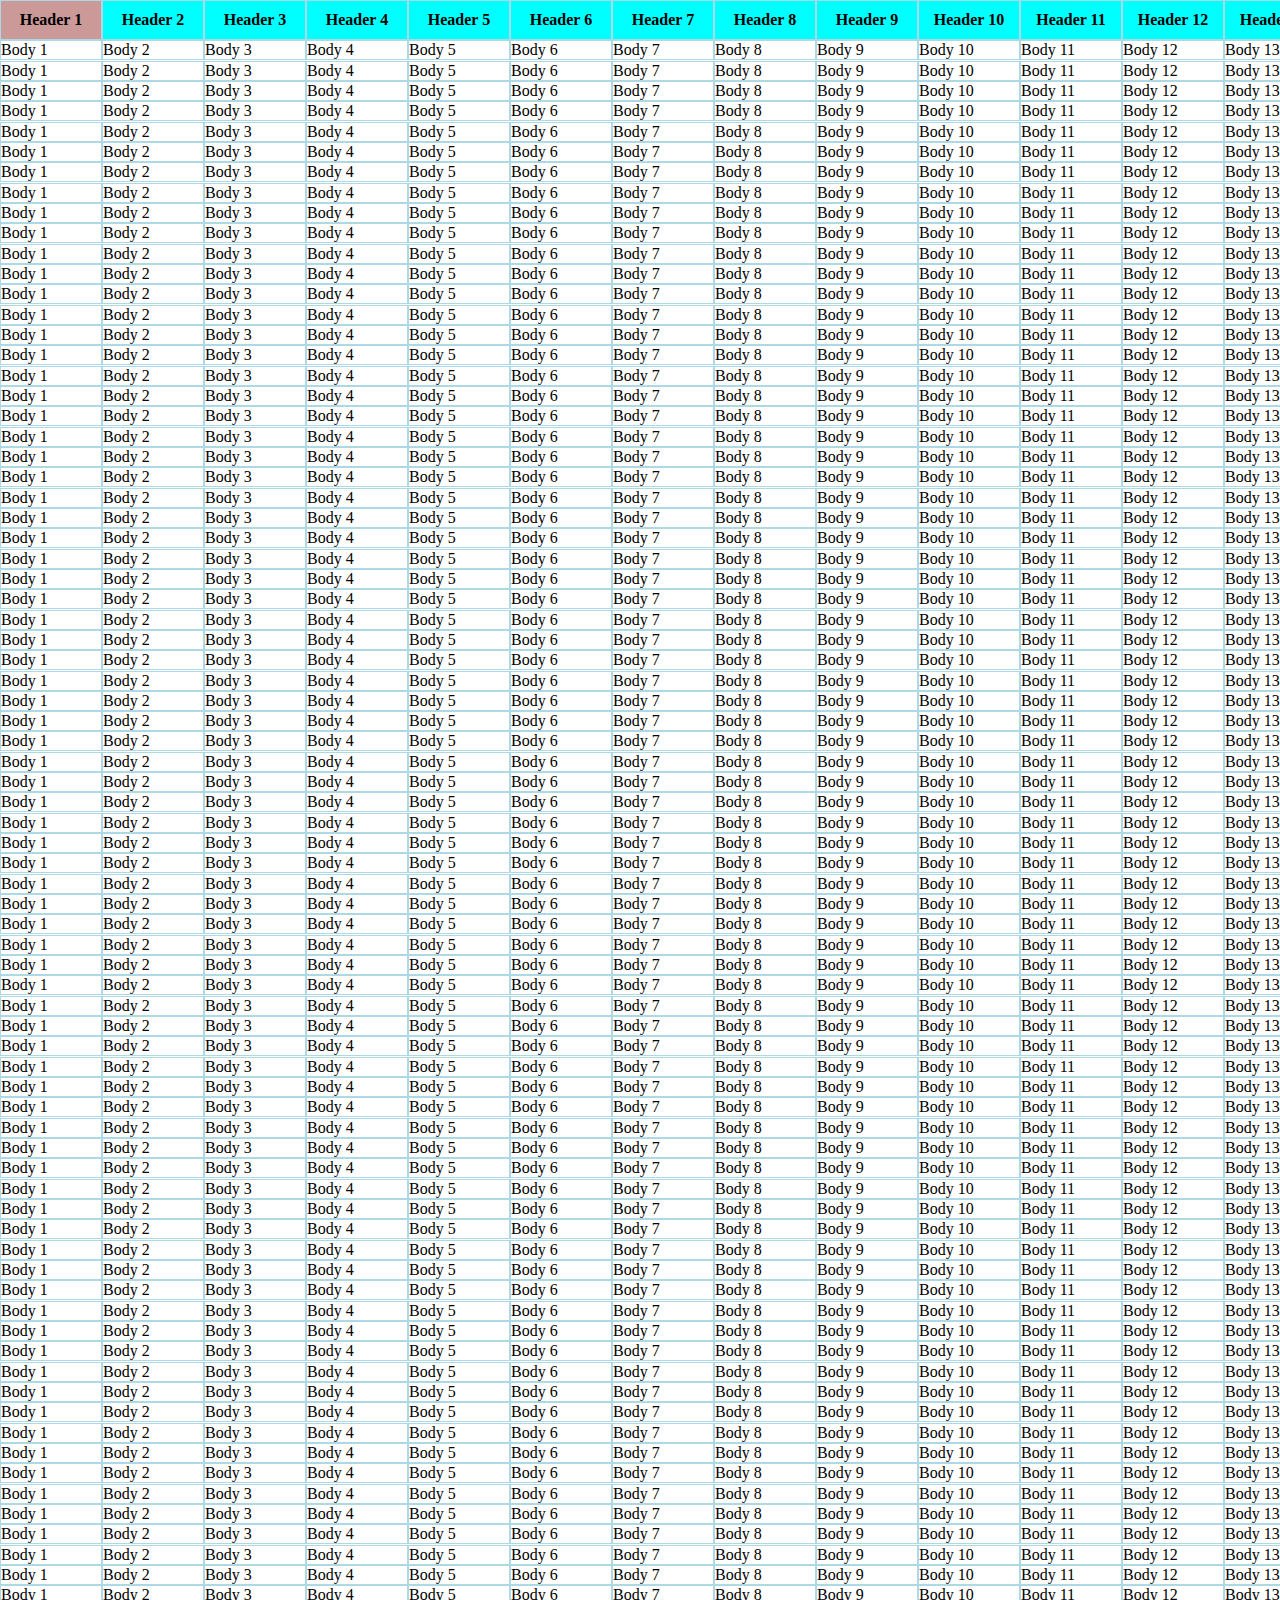
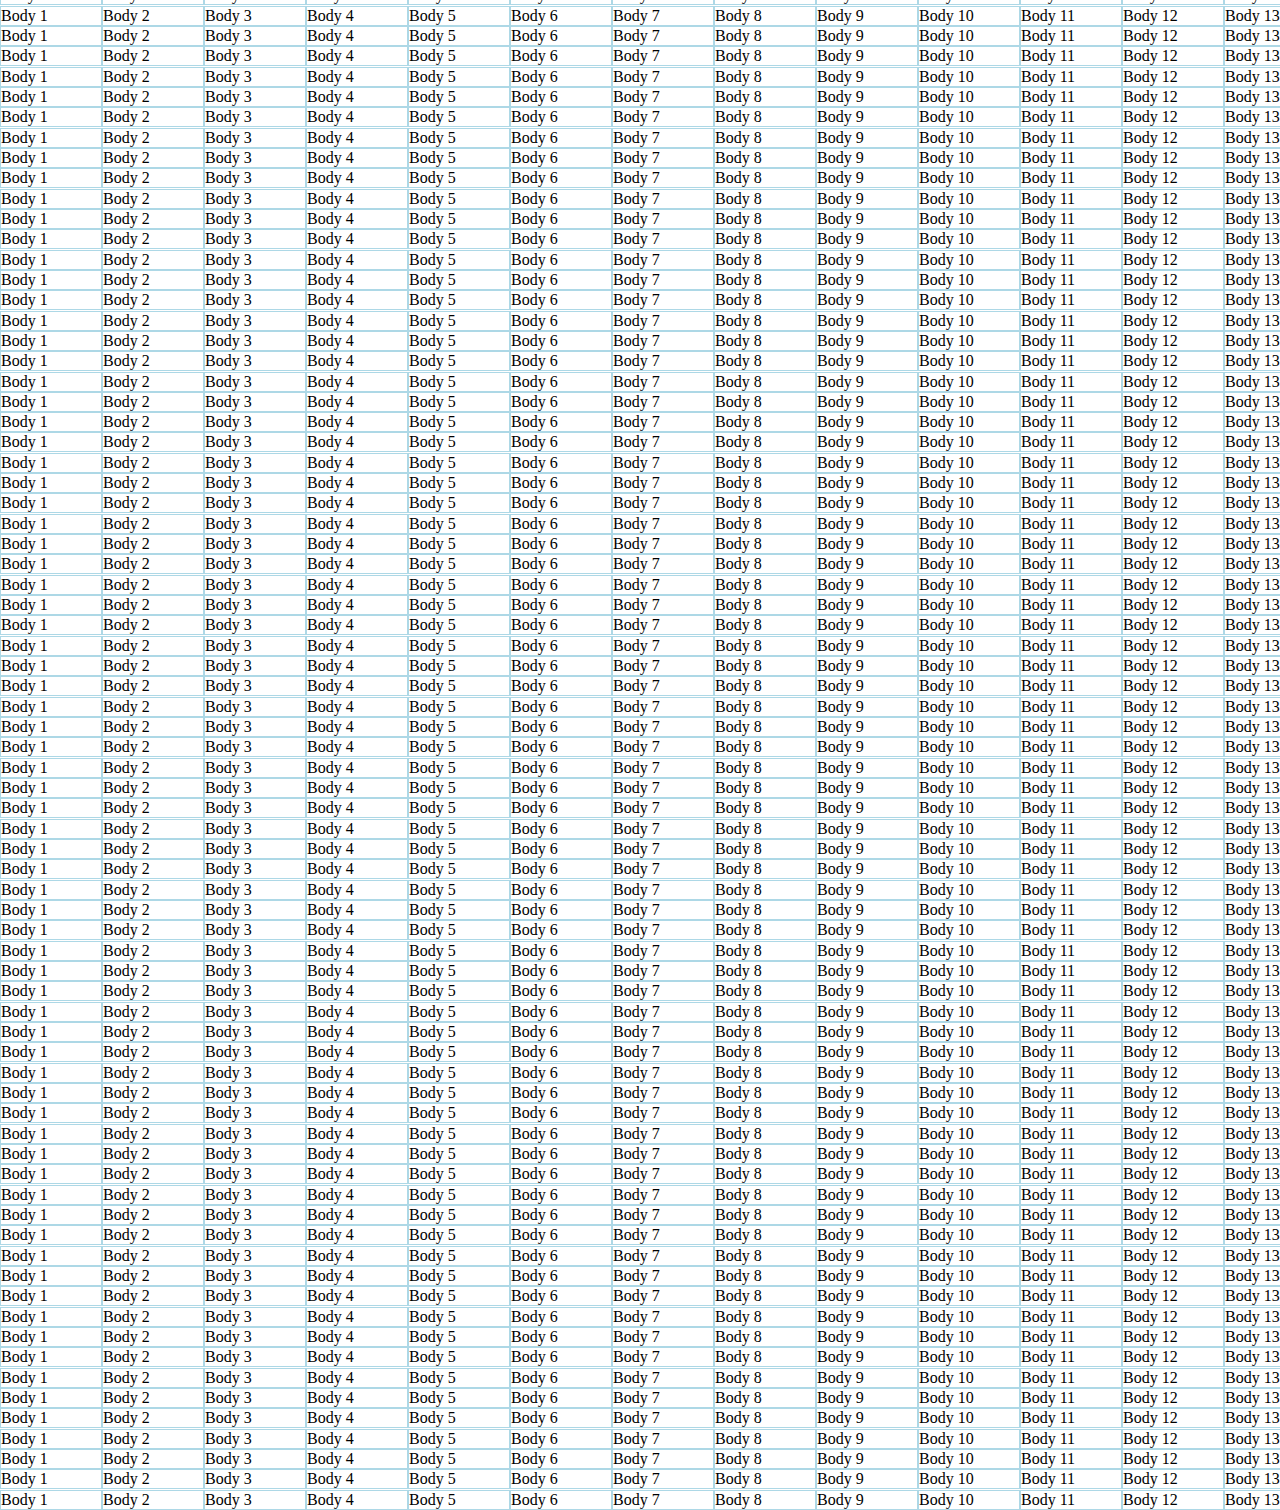
==== commit 8dc5af88: "Just some more utility for the fullscreen sheet" ====
--- a/example/excel/fullscreen/index.html
+++ b/example/excel/fullscreen/index.html
@@ -5,32 +5,32 @@
 <script src="jquery-latest.min.js" type="text/javascript"></script>
 <script type="text/javascript">
 <!--
+
+
+var activeRow = null;
+var bgChanged = 'lightgreen';
+var bgActive  = 'cyan';
+
+
 $(document).ready(function(){
 
     // add some rows for effect
     var bot = $("#bottomTable");
     var row = $("#bottomTable tr");
 
-    for(var i = 0; i < 250; i++){
+    for(var i = 0; i < 150; i++){
         bot.append( row.clone() );
     }
 
     var left = $("#leftTableScroller");
         row  = $("#leftTableScroller tr");
-    for(var i = 0; i < 250; i++){
+    for(var i = 0; i < 150; i++){
         left.append( row.clone() );
     }
 
 
-    // add header elements to our leftTable
-    /*
-    var leftRow = $("<tr></tr>");
-    var leftTbl = $("#leftTable"); leftTbl.append(leftRow);
-
-    $("#topTable tr>th:lt(3)").each(function(i, e){
-        leftRow.append($(e).clone());
-    });
-    */
+    // mapping from index to true basically..
+    var modifiedRows = {};
 
 
     // keep header in place on horizontal scroll
@@ -44,8 +44,60 @@
         lft.css('top', (window.pageYOffset * -1) + lftOrig + 'px');
     });
 
+    $("td").on('click', function(ev){
+        var data = $(this).data('info');
+        if( ! data ){
+            data = {activated: false};
+            $(this).data('info', data);
+        }
+        if( ! data.activated ){
+            var span = $(this).find('span');
+            var input = $(this).find('input');
+            input.detach();
+            input.attr('type', 'text');
+            input[0].isContentEditable = true;
+            span.css('display', 'none');
+            input.insertAfter(span);
+            input.on('input', markModified);
+            data.activated = true;
+            input.focus();
+        }
+        if(activeRow){
+            if(modifiedRows.hasOwnProperty(activeRow)){
+                highlightRow(activeRow, bgChanged);
+            }else{
+                highlightRow(activeRow, '');
+            }
+        }
+        activeRow = $(this).parent()[0].rowIndex;
+        if(activeRow){
+            highlightRow(activeRow, bgActive);
+        }
+    });
+
+    function highlightRow(index, color){
+       var leftRows = $("#leftTableScroller tr");
+       if(leftRows && leftRows.length >= index){
+           $(leftRows[index]).css('background-color', color);
+       }
+       var rightRows = $("#bottomTable tr");
+       if(rightRows && rightRows.length >= index){
+           $(rightRows[index]).css('background-color', color);
+       }
+    }
+
+
+    function markModified(ev){
+        $(this).addClass('changed');
+        var r = $(this).parent().parent();
+        if (r[0] && r[0].rowIndex) {
+            modifiedRows[r[0].rowIndex] = true;
+            highlightRow(r[0].rowIndex, bgChanged);
+        }
+    }
 
 });
+
 -->
 </script>
 <style type="text/css">
@@ -56,8 +108,18 @@
 }
 
 table {
+    table-layout: fixed;
     border-collapse: collapse;
     border-spacing: 0;
+}
+
+table span {
+    padding: 0;
+    margin: 0;
+}
+
+.changed {
+    background-color: darkcyan;
 }
 
 /* top row */
@@ -65,13 +127,10 @@
     position: fixed;
     top: 0px;
     left: 0px;
-    width: 2120px;
+    width: 2170px;
     z-index: 200;
 }
 
-div.fixedTop table {
-    border-spacing: 1;
-}
 
 div.fixedTop th {
     display: inline-block;
@@ -97,10 +156,6 @@
     z-index: 400;
 }
 
-div.fixedLeftTop table {
-    border-spacing: 1;
-}
-
 div.fixedLeftTop th {
     display: inline-block;
     padding: 10px 0 10px 0;
@@ -133,42 +188,69 @@
     display: block;
 }
 
+div.fixedLeftScroller table tr {
+    background-color: #ffffff;
+}
+
 div.fixedLeftScroller td {
     margin: 0;
     width: 100px;
-    padding: 10px 0 10px 0;
+    /* padding: 10px 0 10px 0; */
+    padding: 0;
     border: 1px solid lightblue;
     white-space: nowrap;
-    text-overflow: ellipsis;
     overflow: hidden;
     display: inline-block;
-    background-color: lightyellow;
-}
-
+    background-color: transparent;
+}
+div.fixedLeftScroller td input {
+    border: 0;
+    padding: 0;
+    margin: 0;
+    font-size: 14px;
+    font-weight: normal;
+    width: 97px;
+    background-color: transparent;
+}
+
+div.fixedLeftScroller td input:focus {
+    background-color: lightgreen;
+}
 
 /* the actual table */
 div.bottomScroller {
     margin: 40px 0 0 0;
     padding: 0;
-    width: 100%;
 }
 
 div.bottomScroller table {
     padding: 0;
     margin: 0;
     display: block;
-    width: 2120px;
+    width: 2170px;
 }
 
 div.bottomScroller td {
     margin: 0;
     width: 100px;
-    padding: 10px 0 10px 0;
+    /* padding: 10px 0 10px 0; */
+    padding: 0;
     border: 1px solid lightblue;
     white-space: nowrap;
-    text-overflow: ellipsis;
     overflow: hidden;
     display: inline-block;
+}
+div.bottomScroller td input {
+    border: 0;
+    padding: 0;
+    margin: 0;
+    font-size: 14px;
+    width: 97px;
+    background-color: transparent;
+    font-weight: normal;
+}
+div.bottomScroller td input:focus {
+    background-color: lightgreen;
 }
 
 -->
@@ -215,9 +297,18 @@
         <div class='fixedLeftScroller'>
             <table id='leftTableScroller'>
                 <tr>
-                    <td> Body 1 </td>
-                    <td> Body 2 </td>
-                    <td> Body 3 </td>
+                    <td>
+                        <span>Body 1</span>
+                        <input type='hidden' value='Body 1'/>
+                    </td>
+                    <td>
+                        <span>Body 2</span>
+                        <input type='hidden' value='Body 2'/>
+                    </td>
+                    <td>
+                        <span>Body 3</span>
+                        <input type='hidden' value='Body 3'/>
+                    </td>
                 </tr>
             </table>
         </div>
@@ -225,26 +316,86 @@
         <div class='bottomScroller'>
             <table id='bottomTable'>
                 <tr>
-                    <td> Body 1 </td>
-                    <td> Body 2 </td>
-                    <td> Body 3 </td>
-                    <td> Body 4 </td>
-                    <td> Body 5 </td>
-                    <td> Body 6 </td>
-                    <td> Body 7 </td>
-                    <td> Body 8 </td>
-                    <td> Body 9 </td>
-                    <td> Body 10 </td>
-                    <td> Body 11 </td>
-                    <td> Body 12 </td>
-                    <td> Body 13 </td>
-                    <td> Body 14 </td>
-                    <td> Body 15 </td>
-                    <td> Body 16 </td>
-                    <td> Body 17 </td>
-                    <td> Body 18 </td>
-                    <td> Body 19 </td>
-                    <td> Body 20 </td>
+                    <td>
+                        <span>Body 1</span>
+                        <input type='hidden' value='Body 1'/>
+                    </td>
+                    <td>
+                        <span>Body 2</span>
+                        <input type='hidden' value='Body 2'/>
+                    </td>
+                    <td>
+                        <span>Body 3</span>
+                        <input type='hidden' value='Body 3'/>
+                    </td>
+                    <td>
+                        <span>Body 4</span>
+                        <input type='hidden' value='Body 4'/>
+                    </td>
+                    <td>
+                        <span>Body 5</span>
+                        <input type='hidden' value='Body 5'/>
+                    </td>
+                    <td>
+                        <span>Body 6</span>
+                        <input type='hidden' value='Body 6'/>
+                    </td>
+                    <td>
+                        <span>Body 7</span>
+                        <input type='hidden' value='Body 7'/>
+                    </td>
+                    <td>
+                        <span>Body 8</span>
+                        <input type='hidden' value='Body 8'/>
+                    </td>
+                    <td>
+                        <span>Body 9</span>
+                        <input type='hidden' value='Body 9'/>
+                    </td>
+                    <td>
+                        <span>Body 10</span>
+                        <input type='hidden' value='Body 10'/>
+                    </td>
+                    <td>
+                        <span>Body 11</span>
+                        <input type='hidden' value='Body 11'/>
+                    </td>
+                    <td>
+                        <span>Body 12</span>
+                        <input type='hidden' value='Body 12'/>
+                    </td>
+                    <td>
+                        <span>Body 13</span>
+                        <input type='hidden' value='Body 13'/>
+                    </td>
+                    <td>
+                        <span>Body 14</span>
+                        <input type='hidden' value='Body 14'/>
+                    </td>
+                    <td>
+                        <span>Body 15</span>
+                        <input type='hidden' value='Body 15'/>
+                    </td>
+                    <td>
+                        <span>Body 16</span>
+                        <input type='hidden' value='Body 16'/>
+                    </td>
+                    <td>
+                        <span>Body 17</span>
+                        <input type='hidden' value='Body 17'/>
+                    </td>
+                    <td>
+                        <span>Body 18</span>
+                        <input type='hidden' value='Body 18'/>
+                    </td>
+                    <td>
+                        <span>Body 19</span>
+                        <input type='hidden' value='Body 19'/>
+                    </td>
+                    <td>
+                        <span>Body 20</span>
+                        <input type='hidden' value='Body 20'/>
+                    </td>
                 </tr>
             </table>
         </div>
